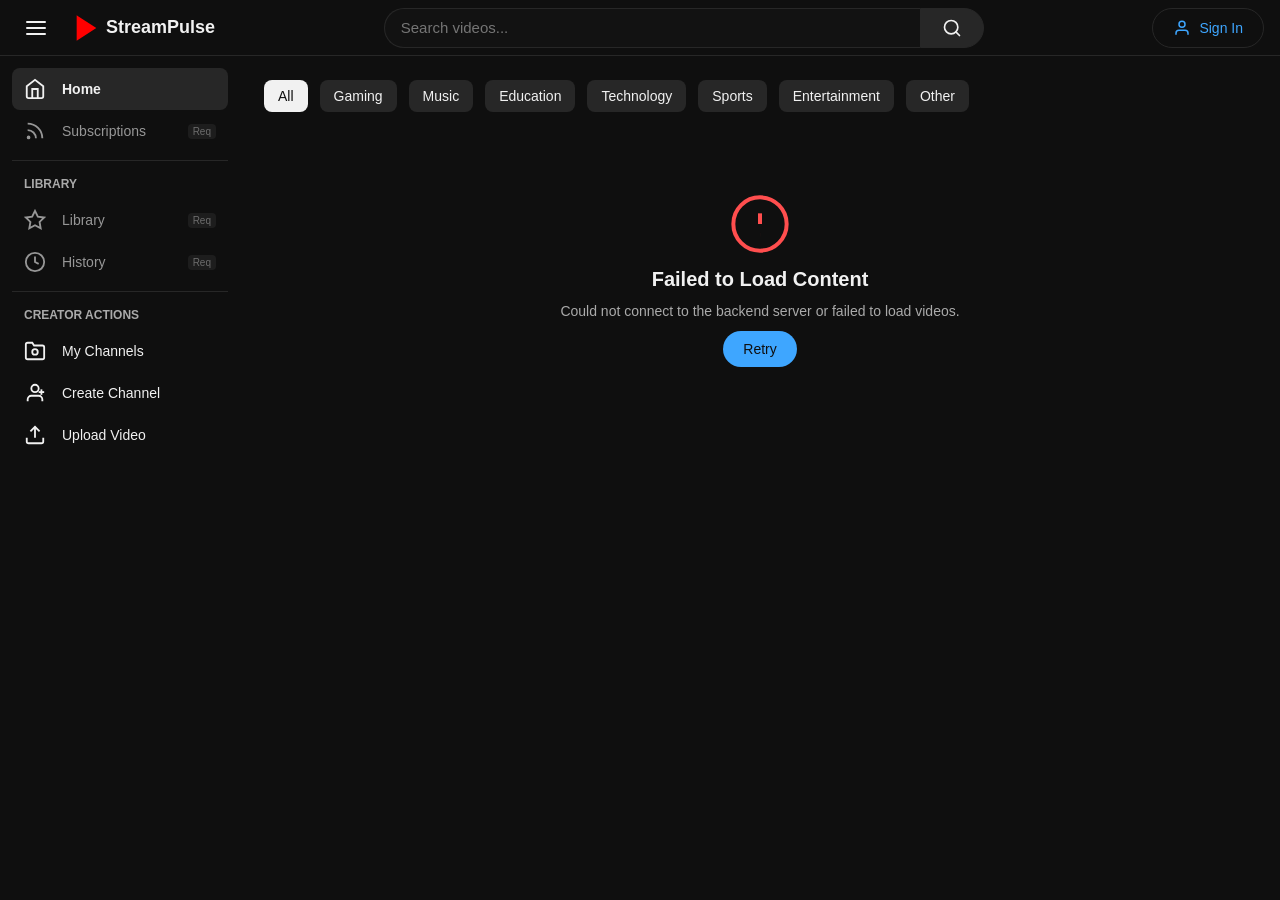
==== index.html @ 876c03dc "Add files via upload" ====
<!DOCTYPE html>
<html lang="en">
<head>
    <meta charset="UTF-8">
    <meta name="viewport" content="width=device-width, initial-scale=1.0">
    <title>StreamPulse - Watch & Share Videos</title>
    <link rel="stylesheet" href="css/home.css">
</head>
<body>
    <!-- Top Header Navigation -->
    <header class="app-header">
        <div class="header-left">
            <button id="sidebar-toggle" class="icon-btn" aria-label="Toggle Navigation Menu">
                <svg width="24" height="24" viewBox="0 0 24 24" fill="none" stroke="currentColor" stroke-width="2" stroke-linecap="round" stroke-linejoin="round">
                    <line x1="3" y1="12" x2="21" y2="12"></line>
                    <line x1="3" y1="6" x2="21" y2="6"></line>
                    <line x1="3" y1="18" x2="21" y2="18"></line>
                </svg>
            </button>
            <a href="index.html" class="brand-logo" aria-label="StreamPulse Home">
                <svg class="brand-icon" width="28" height="28" viewBox="0 0 24 24" fill="none" stroke="currentColor" stroke-width="2">
                    <polygon points="5 3 19 12 5 21 5 3" fill="currentColor"></polygon>
                </svg>
                <span class="brand-name">StreamPulse</span>
            </a>
        </div>

        <div class="header-center">
            <form id="search-form" class="search-box">
                <div class="search-input-wrapper">
                    <input type="text" id="search-input" placeholder="Search videos..." autocomplete="off">
                </div>
                <button type="submit" class="search-btn" aria-label="Search">
                    <svg width="20" height="20" viewBox="0 0 24 24" fill="none" stroke="currentColor" stroke-width="2" stroke-linecap="round" stroke-linejoin="round">
                        <circle cx="11" cy="11" r="8"></circle>
                        <line x1="21" y1="21" x2="16.65" y2="16.65"></line>
                    </svg>
                </button>
            </form>
        </div>

        <div class="header-right" id="header-auth-section">
            <div class="auth-loading-spinner" id="auth-spinner"></div>
        </div>
    </header>

    <!-- App Container (Sidebar + Main Content) -->
    <div class="app-layout">
        <!-- Sidebar Navigation -->
        <aside id="sidebar" class="app-sidebar">
            <nav class="sidebar-nav">
                <div class="nav-section">
                    <a href="index.html" class="nav-item active">
                        <svg class="nav-icon" width="22" height="22" viewBox="0 0 24 24" fill="none" stroke="currentColor" stroke-width="2">
                            <path d="M3 9l9-7 9 7v11a2 2 0 0 1-2 2H5a2 2 0 0 1-2-2z"></path>
                            <polyline points="9 22 9 12 15 12 15 22"></polyline>
                        </svg>
                        <span class="nav-text">Home</span>
                    </a>
                    <a href="#" class="nav-item disabled-nav" title="BACKEND REQUIRED: Subscriptions Feed">
                        <svg class="nav-icon" width="22" height="22" viewBox="0 0 24 24" fill="none" stroke="currentColor" stroke-width="2">
                            <path d="M4 11a9 9 0 0 1 9 9"></path>
                            <path d="M4 4a16 16 0 0 1 16 16"></path>
                            <circle cx="5" cy="19" r="1"></circle>
                        </svg>
                        <span class="nav-text">Subscriptions</span>
                        <span class="badge-backend">Req</span>
                    </a>
                </div>

                <hr class="sidebar-divider">

                <div class="nav-section">
                    <div class="nav-section-title">Library</div>
                    <a href="#" class="nav-item disabled-nav" title="BACKEND REQUIRED: User Library">
                        <svg class="nav-icon" width="22" height="22" viewBox="0 0 24 24" fill="none" stroke="currentColor" stroke-width="2">
                            <polygon points="12 2 15.09 8.26 22 9.27 17 14.14 18.18 21.02 12 17.77 5.82 21.02 7 14.14 2 9.27 8.91 8.26 12 2"></polygon>
                        </svg>
                        <span class="nav-text">Library</span>
                        <span class="badge-backend">Req</span>
                    </a>
                    <a href="#" class="nav-item disabled-nav" title="BACKEND REQUIRED: Watch History">
                        <svg class="nav-icon" width="22" height="22" viewBox="0 0 24 24" fill="none" stroke="currentColor" stroke-width="2">
                            <circle cx="12" cy="12" r="10"></circle>
                            <polyline points="12 6 12 12 16 14"></polyline>
                        </svg>
                        <span class="nav-text">History</span>
                        <span class="badge-backend">Req</span>
                    </a>
                </div>

                <hr class="sidebar-divider">

                <!-- Creator Actions Section -->
                <div class="nav-section">
                    <div class="nav-section-title">Creator Actions</div>
                    <a href="my-channels.html" class="nav-item">
                        <svg class="nav-icon" width="22" height="22" viewBox="0 0 24 24" fill="none" stroke="currentColor" stroke-width="2">
                            <path d="M22 19a2 2 0 0 1-2 2H4a2 2 0 0 1-2-2V5a2 2 0 0 1 2-2h5l2 3h9a2 2 0 0 1 2 2z"></path>
                            <circle cx="12" cy="13" r="3"></circle>
                        </svg>
                        <span class="nav-text">My Channels</span>
                    </a>
                    <a href="create-channel.html" class="nav-item">
                        <svg class="nav-icon" width="22" height="22" viewBox="0 0 24 24" fill="none" stroke="currentColor" stroke-width="2">
                            <path d="M20 21v-2a4 4 0 0 0-4-4H8a4 4 0 0 0-4 4v2"></path>
                            <circle cx="12" cy="7" r="4"></circle>
                            <line x1="19" y1="8" x2="19" y2="14"></line>
                            <line x1="16" y1="11" x2="22" y2="11"></line>
                        </svg>
                        <span class="nav-text">Create Channel</span>
                    </a>
                    <a href="upload.html" class="nav-item">
                        <svg class="nav-icon" width="22" height="22" viewBox="0 0 24 24" fill="none" stroke="currentColor" stroke-width="2">
                            <path d="M21 15v4a2 2 0 0 1-2 2H5a2 2 0 0 1-2-2v-4"></path>
                            <polyline points="17 8 12 3 7 8"></polyline>
                            <line x1="12" y1="3" x2="12" y2="15"></line>
                        </svg>
                        <span class="nav-text">Upload Video</span>
                    </a>
                </div>
            </nav>
        </aside>

        <!-- Sidebar Mobile Overlay Backdrop -->
        <div id="sidebar-overlay" class="sidebar-overlay"></div>

        <!-- Main Workspace Area -->
        <main class="main-content">
            <!-- Horizontal Scrollable Category Bar -->
            <section class="category-bar-wrapper">
                <div id="category-bar" class="category-bar">
                    <button class="chip active" data-category="All">All</button>
                    <button class="chip" data-category="Gaming">Gaming</button>
                    <button class="chip" data-category="Music">Music</button>
                    <button class="chip" data-category="Education">Education</button>
                    <button class="chip" data-category="Technology">Technology</button>
                    <button class="chip" data-category="Sports">Sports</button>
                    <button class="chip" data-category="Entertainment">Entertainment</button>
                    <button class="chip" data-category="Other">Other</button>
                </div>
            </section>

            <!-- Loading State (Skeleton Cards) -->
            <div id="skeleton-container" class="video-grid">
                <div class="skeleton-card"><div class="skeleton-thumb"></div><div class="skeleton-meta"><div class="skeleton-avatar"></div><div class="skeleton-lines"><div class="skeleton-line"></div><div class="skeleton-line short"></div></div></div></div>
                <div class="skeleton-card"><div class="skeleton-thumb"></div><div class="skeleton-meta"><div class="skeleton-avatar"></div><div class="skeleton-lines"><div class="skeleton-line"></div><div class="skeleton-line short"></div></div></div></div>
                <div class="skeleton-card"><div class="skeleton-thumb"></div><div class="skeleton-meta"><div class="skeleton-avatar"></div><div class="skeleton-lines"><div class="skeleton-line"></div><div class="skeleton-line short"></div></div></div></div>
                <div class="skeleton-card"><div class="skeleton-thumb"></div><div class="skeleton-meta"><div class="skeleton-avatar"></div><div class="skeleton-lines"><div class="skeleton-line"></div><div class="skeleton-line short"></div></div></div></div>
            </div>

            <!-- Authentication Required State (401 Error Handling) -->
            <div id="auth-required-state" class="state-container hidden">
                <svg width="64" height="64" viewBox="0 0 24 24" fill="none" stroke="#3ea6ff" stroke-width="1.5">
                    <rect x="3" y="11" width="18" height="11" rx="2" ry="2"></rect>
                    <path d="M7 11V7a5 5 0 0 1 10 0v4"></path>
                </svg>
                <h2>Sign in to watch videos</h2>
                <p>Your backend requires an active login session to view video content.</p>
                <div class="state-actions">
                    <a href="login.html" class="btn btn-primary">Sign In Now</a>
                    <a href="register.html" class="btn btn-outline">Create Account</a>
                </div>
            </div>

            <!-- Empty State Display -->
            <div id="empty-state" class="state-container hidden">
                <svg width="64" height="64" viewBox="0 0 24 24" fill="none" stroke="currentColor" stroke-width="1.5">
                    <rect x="2" y="2" width="20" height="20" rx="2.18" ry="2.18"></rect>
                    <line x1="7" y1="2" x2="7" y2="22"></line>
                    <line x1="17" y1="2" x2="17" y2="22"></line>
                    <line x1="2" y1="12" x2="22" y2="12"></line>
                </svg>
                <h2>No Videos Found</h2>
                <p id="empty-message">There are no videos available in this category right now.</p>
            </div>

            <!-- Generic Error State Display -->
            <div id="error-state" class="state-container hidden">
                <svg width="64" height="64" viewBox="0 0 24 24" fill="none" stroke="#ff4e4e" stroke-width="1.5">
                    <circle cx="12" cy="12" r="10"></circle>
                    <line x1="12" y1="8" x2="12" y2="12"></line>
                    <line x1="12" y1="16" x2="12.01" y2="16"></line>
                </svg>
                <h2>Failed to Load Content</h2>
                <p id="error-message">Unable to connect to the video server. Please try again.</p>
                <button id="retry-btn" class="btn btn-primary">Retry</button>
            </div>

            <!-- Main Video Grid -->
            <div id="video-grid" class="video-grid hidden"></div>
        </main>
    </div>

    <!-- Scripts -->
    <script src="js/home.js"></script>
</body>
</html>
---- css/home.css ----
/* ==========================================================================
   Global Reset & Color Tokens
   ========================================================================== */
:root {
    --bg-main: #0f0f0f;
    --bg-header: #0f0f0f;
    --bg-sidebar: #0f0f0f;
    --bg-card: #181818;
    --bg-hover: #272727;
    --bg-chip: #272727;
    --bg-chip-active: #f1f1f1;
    --text-primary: #f1f1f1;
    --text-secondary: #aaaaaa;
    --text-chip-active: #0f0f0f;
    --accent-red: #ff0000;
    --accent-blue: #3ea6ff;
    --border-color: #272727;
    --badge-bg: rgba(0, 0, 0, 0.8);
    
    --header-height: 56px;
    --sidebar-width: 240px;

    --radius-sm: 4px;
    --radius-md: 8px;
    --radius-lg: 12px;
    --radius-full: 9999px;
    
    --transition-fast: 0.15s ease;
    --font-family: -apple-system, BlinkMacSystemFont, "Segoe UI", Roboto, Helvetica, Arial, sans-serif;
}

* {
    box-sizing: border-box;
    margin: 0;
    padding: 0;
}

body {
    background-color: var(--bg-main);
    color: var(--text-primary);
    font-family: var(--font-family);
    overflow-x: hidden;
    min-height: 100vh;
}

a {
    color: inherit;
    text-decoration: none;
}

button {
    font-family: inherit;
    border: none;
    background: none;
    cursor: pointer;
    color: inherit;
}

.hidden {
    display: none !important;
}

.btn {
    display: inline-flex;
    align-items: center;
    justify-content: center;
    gap: 8px;
    padding: 10px 20px;
    border-radius: var(--radius-full);
    font-weight: 500;
    font-size: 14px;
    transition: background-color var(--transition-fast);
}

.btn-primary {
    background-color: var(--accent-blue);
    color: #0f0f0f;
}

.btn-primary:hover {
    background-color: #65b8ff;
}

.btn-outline {
    border: 1px solid var(--border-color);
    color: var(--accent-blue);
}

.btn-outline:hover {
    background-color: rgba(62, 166, 255, 0.15);
}

.badge-backend {
    font-size: 10px;
    background-color: rgba(255, 255, 255, 0.1);
    color: var(--text-secondary);
    padding: 2px 5px;
    border-radius: var(--radius-sm);
    margin-left: auto;
}

/* ==========================================================================
   Header Layout
   ========================================================================== */
.app-header {
    position: fixed;
    top: 0;
    left: 0;
    right: 0;
    height: var(--header-height);
    background-color: var(--bg-header);
    display: flex;
    align-items: center;
    justify-content: space-between;
    padding: 0 16px;
    z-index: 1000;
    border-bottom: 1px solid var(--border-color);
}

.header-left {
    display: flex;
    align-items: center;
    gap: 16px;
}

.icon-btn {
    display: flex;
    align-items: center;
    justify-content: center;
    width: 40px;
    height: 40px;
    border-radius: var(--radius-full);
    transition: background-color var(--transition-fast);
}

.icon-btn:hover {
    background-color: var(--bg-hover);
}

.brand-logo {
    display: flex;
    align-items: center;
    gap: 6px;
    font-weight: 700;
    font-size: 18px;
}

.brand-icon {
    color: var(--accent-red);
}

.header-center {
    flex: 0 1 640px;
    display: flex;
    justify-content: center;
}

.search-box {
    display: flex;
    width: 100%;
    max-width: 600px;
}

.search-input-wrapper {
    flex: 1;
    display: flex;
    align-items: center;
    background-color: #121212;
    border: 1px solid var(--border-color);
    border-right: none;
    border-radius: var(--radius-full) 0 0 var(--radius-full);
    padding: 0 16px;
}

.search-input-wrapper input {
    width: 100%;
    height: 38px;
    background: transparent;
    border: none;
    outline: none;
    color: var(--text-primary);
    font-size: 15px;
}

.search-btn {
    width: 64px;
    height: 40px;
    background-color: var(--bg-chip);
    border: 1px solid var(--border-color);
    border-radius: 0 var(--radius-full) var(--radius-full) 0;
    display: flex;
    align-items: center;
    justify-content: center;
}

.search-btn:hover {
    background-color: #383838;
}

.header-right {
    display: flex;
    align-items: center;
    gap: 12px;
}

.user-profile-menu {
    position: relative;
}

.avatar-btn {
    width: 36px;
    height: 36px;
    border-radius: var(--radius-full);
    background-color: #555;
    color: #fff;
    font-weight: 600;
    font-size: 15px;
    display: flex;
    align-items: center;
    justify-content: center;
    text-transform: uppercase;
}

.user-dropdown {
    position: absolute;
    top: 48px;
    right: 0;
    width: 220px;
    background-color: var(--bg-card);
    border: 1px solid var(--border-color);
    border-radius: var(--radius-md);
    box-shadow: 0 8px 24px rgba(0,0,0,0.5);
    padding: 8px 0;
    z-index: 1001;
}

.dropdown-header {
    padding: 12px 16px;
    border-bottom: 1px solid var(--border-color);
}

.dropdown-user-name {
    font-weight: 600;
    font-size: 14px;
}

.dropdown-user-email {
    font-size: 12px;
    color: var(--text-secondary);
    margin-top: 2px;
}

.dropdown-item {
    display: flex;
    align-items: center;
    gap: 12px;
    padding: 10px 16px;
    font-size: 14px;
    transition: background-color var(--transition-fast);
}

.dropdown-item:hover {
    background-color: var(--bg-hover);
}

.auth-loading-spinner {
    width: 20px;
    height: 20px;
    border: 2px solid var(--border-color);
    border-top: 2px solid var(--text-primary);
    border-radius: 50%;
    animation: spin 0.8s linear infinite;
}

/* ==========================================================================
   Sidebar Navigation
   ========================================================================== */
.app-layout {
    display: flex;
    padding-top: var(--header-height);
    min-height: calc(100vh - var(--header-height));
}

.app-sidebar {
    width: var(--sidebar-width);
    background-color: var(--bg-sidebar);
    position: fixed;
    top: var(--header-height);
    bottom: 0;
    left: 0;
    overflow-y: auto;
    z-index: 900;
    transition: transform 0.2s ease;
}

.sidebar-nav {
    padding: 12px;
}

.nav-section-title {
    font-size: 12px;
    font-weight: 600;
    color: var(--text-secondary);
    padding: 8px 12px;
    text-transform: uppercase;
}

.sidebar-divider {
    border: none;
    border-top: 1px solid var(--border-color);
    margin: 8px 0;
}

.nav-item {
    display: flex;
    align-items: center;
    gap: 16px;
    padding: 10px 12px;
    border-radius: var(--radius-md);
    font-size: 14px;
    transition: background-color var(--transition-fast);
}

.nav-item:hover {
    background-color: var(--bg-hover);
}

.nav-item.active {
    background-color: var(--bg-hover);
    font-weight: 600;
}

.nav-item.disabled-nav {
    opacity: 0.6;
}

.sidebar-overlay {
    position: fixed;
    inset: 0;
    background-color: rgba(0,0,0,0.5);
    z-index: 899;
    display: none;
}

/* ==========================================================================
   Main Content Area
   ========================================================================== */
.main-content {
    flex: 1;
    margin-left: var(--sidebar-width);
    padding: 16px 24px;
    max-width: 1600px;
}

.category-bar-wrapper {
    position: sticky;
    top: var(--header-height);
    background-color: var(--bg-main);
    z-index: 800;
    padding: 8px 0 16px 0;
}

.category-bar {
    display: flex;
    gap: 12px;
    overflow-x: auto;
    scrollbar-width: none;
    white-space: nowrap;
}

.category-bar::-webkit-scrollbar {
    display: none;
}

.chip {
    padding: 8px 14px;
    background-color: var(--bg-chip);
    color: var(--text-primary);
    border-radius: var(--radius-md);
    font-size: 14px;
    font-weight: 500;
    flex-shrink: 0;
    transition: all var(--transition-fast);
}

.chip:hover {
    background-color: #383838;
}

.chip.active {
    background-color: var(--bg-chip-active);
    color: var(--text-chip-active);
}

/* ==========================================================================
   Video Grid & Video Cards
   ========================================================================== */
.video-grid {
    display: grid;
    grid-template-columns: repeat(auto-fill, minmax(280px, 1fr));
    gap: 20px 16px;
    margin-top: 8px;
}

.video-card {
    display: flex;
    flex-direction: column;
    cursor: pointer;
}

.thumbnail-container {
    position: relative;
    width: 100%;
    aspect-ratio: 16 / 9;
    background-color: #222;
    border-radius: var(--radius-lg);
    overflow: hidden;
}

.thumbnail-img {
    width: 100%;
    height: 100%;
    object-fit: cover;
    transition: transform 0.2s ease;
}

.video-card:hover .thumbnail-img {
    transform: scale(1.03);
}

.duration-badge {
    position: absolute;
    bottom: 8px;
    right: 8px;
    background-color: var(--badge-bg);
    color: #fff;
    font-size: 11px;
    font-weight: 600;
    padding: 2px 6px;
    border-radius: var(--radius-sm);
}

.video-details {
    display: flex;
    gap: 12px;
    margin-top: 12px;
}

.channel-avatar {
    width: 36px;
    height: 36px;
    border-radius: var(--radius-full);
    background-color: var(--bg-hover);
    flex-shrink: 0;
    display: flex;
    align-items: center;
    justify-content: center;
    color: var(--text-secondary);
}

.video-info {
    flex: 1;
    overflow: hidden;
}

.video-title {
    font-size: 15px;
    font-weight: 600;
    line-height: 1.3;
    color: var(--text-primary);
    display: -webkit-box;
    -webkit-line-clamp: 2;
    -webkit-box-orient: vertical;
    overflow: hidden;
    margin-bottom: 4px;
}

.channel-name {
    font-size: 13px;
    color: var(--text-secondary);
    margin-bottom: 2px;
}

.video-meta {
    font-size: 13px;
    color: var(--text-secondary);
}

/* ==========================================================================
   Skeleton Loading State & Keyframes
   ========================================================================== */
.skeleton-card {
    display: flex;
    flex-direction: column;
    gap: 12px;
}

.skeleton-thumb {
    width: 100%;
    aspect-ratio: 16 / 9;
    background-color: #222;
    border-radius: var(--radius-lg);
    animation: shimmer 1.5s infinite linear;
}

.skeleton-meta {
    display: flex;
    gap: 12px;
}

.skeleton-avatar {
    width: 36px;
    height: 36px;
    border-radius: var(--radius-full);
    background-color: #222;
    animation: shimmer 1.5s infinite linear;
}

.skeleton-lines {
    flex: 1;
    display: flex;
    flex-direction: column;
    gap: 8px;
}

.skeleton-line {
    height: 14px;
    background-color: #222;
    border-radius: 4px;
    animation: shimmer 1.5s infinite linear;
}

.skeleton-line.short {
    width: 60%;
}

@keyframes shimmer {
    0% { opacity: 0.3; }
    50% { opacity: 0.7; }
    100% { opacity: 0.3; }
}

@keyframes spin {
    0% { transform: rotate(0deg); }
    100% { transform: rotate(360deg); }
}

/* ==========================================================================
   State Containers & Actions
   ========================================================================== */
.state-container {
    display: flex;
    flex-direction: column;
    align-items: center;
    justify-content: center;
    text-align: center;
    padding: 64px 16px;
    gap: 12px;
    color: var(--text-secondary);
}

.state-container h2 {
    color: var(--text-primary);
    font-size: 20px;
}

.state-container p {
    font-size: 14px;
    max-width: 420px;
}

.state-actions {
    display: flex;
    gap: 12px;
    margin-top: 8px;
}

/* ==========================================================================
   Responsive Breakpoints
   ========================================================================== */
@media (max-width: 768px) {
    .app-sidebar {
        transform: translateX(-100%);
    }

    .app-sidebar.mobile-open {
        transform: translateX(0);
        box-shadow: 4px 0 16px rgba(0,0,0,0.5);
    }

    .sidebar-overlay.active {
        display: block;
    }

    .main-content {
        margin-left: 0;
        padding: 12px 16px;
    }

    .brand-name {
        display: none;
    }

    .header-center {
        flex: 1;
        max-width: none;
        margin: 0 8px;
    }
}
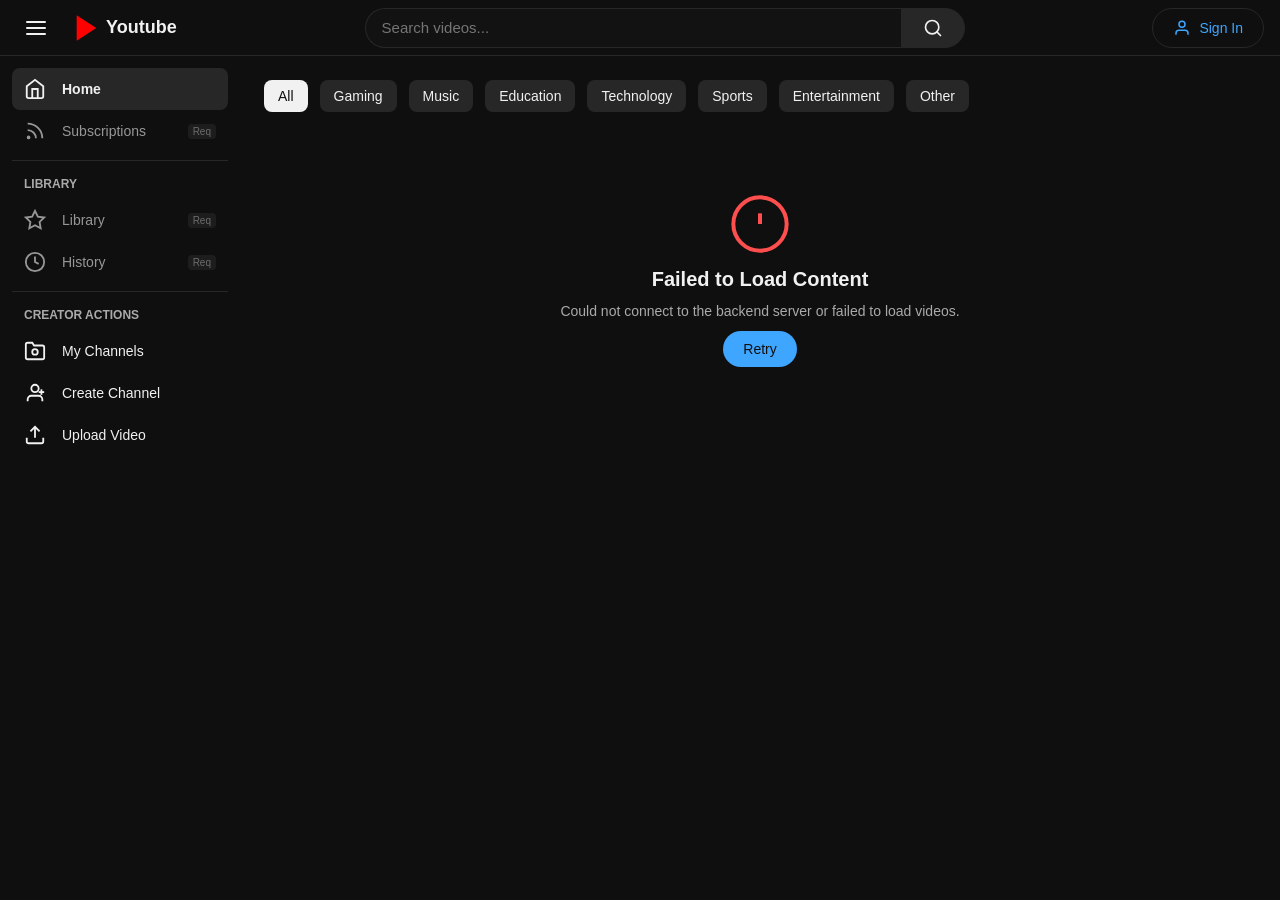
==== commit ac80caa5: "Change title and branding from StreamPulse to Youtube" ====
--- a/index.html
+++ b/index.html
@@ -3,7 +3,7 @@
 <head>
     <meta charset="UTF-8">
     <meta name="viewport" content="width=device-width, initial-scale=1.0">
-    <title>StreamPulse - Watch & Share Videos</title>
+    <title>Youtube - Watch & Share Videos</title>
     <link rel="stylesheet" href="css/home.css">
 </head>
 <body>
@@ -17,11 +17,11 @@
                     <line x1="3" y1="18" x2="21" y2="18"></line>
                 </svg>
             </button>
-            <a href="index.html" class="brand-logo" aria-label="StreamPulse Home">
+            <a href="index.html" class="brand-logo" aria-label="Youtube Home">
                 <svg class="brand-icon" width="28" height="28" viewBox="0 0 24 24" fill="none" stroke="currentColor" stroke-width="2">
                     <polygon points="5 3 19 12 5 21 5 3" fill="currentColor"></polygon>
                 </svg>
-                <span class="brand-name">StreamPulse</span>
+                <span class="brand-name">Youtube</span>
             </a>
         </div>
 
@@ -195,4 +195,4 @@
     <!-- Scripts -->
     <script src="js/home.js"></script>
 </body>
-</html>+</html>
--- a/css/home.css
+++ b/css/home.css
@@ -606,4 +606,365 @@
         max-width: none;
         margin: 0 8px;
     }
-}+}
+
+/* ==========================================================================
+   Improved Responsive Design
+   ========================================================================== */
+
+/* Prevent flex/grid children from causing horizontal overflow */
+html,
+body {
+    width: 100%;
+    max-width: 100%;
+    overflow-x: hidden;
+}
+
+.app-layout,
+.main-content,
+.header-center,
+.search-box,
+.video-grid {
+    min-width: 0;
+}
+
+/* Make images and media always stay inside their containers */
+img,
+svg,
+video {
+    max-width: 100%;
+}
+
+/* =========================
+   Tablet
+   ========================= */
+@media (max-width: 1024px) {
+
+    :root {
+        --sidebar-width: 220px;
+    }
+
+    .main-content {
+        padding: 16px;
+    }
+
+    .video-grid {
+        grid-template-columns: repeat(3, minmax(0, 1fr));
+        gap: 18px 14px;
+    }
+
+    .header-center {
+        flex: 1 1 auto;
+        max-width: 500px;
+    }
+}
+
+
+/* =========================
+   Small Tablet / Large Phone
+   ========================= */
+@media (max-width: 768px) {
+
+    .app-header {
+        padding: 0 10px;
+        gap: 8px;
+    }
+
+    .header-left {
+        gap: 6px;
+        flex-shrink: 0;
+    }
+
+    .brand-name {
+        display: none;
+    }
+
+    .header-center {
+        flex: 1 1 auto;
+        width: auto;
+        min-width: 0;
+        margin: 0;
+    }
+
+    .search-box {
+        width: 100%;
+        min-width: 0;
+    }
+
+    .search-input-wrapper {
+        min-width: 0;
+        padding: 0 12px;
+    }
+
+    .search-input-wrapper input {
+        min-width: 0;
+        font-size: 14px;
+    }
+
+    .search-btn {
+        width: 48px;
+        flex-shrink: 0;
+    }
+
+    .header-right {
+        gap: 4px;
+        flex-shrink: 0;
+    }
+
+    .app-sidebar {
+        width: min(280px, 85vw);
+    }
+
+    .main-content {
+        width: 100%;
+        margin-left: 0;
+        padding: 12px;
+    }
+
+    .category-bar-wrapper {
+        padding: 6px 0 12px;
+    }
+
+    .category-bar {
+        gap: 8px;
+        padding-bottom: 2px;
+    }
+
+    .chip {
+        padding: 7px 12px;
+        font-size: 13px;
+    }
+
+    .video-grid {
+        grid-template-columns: repeat(2, minmax(0, 1fr));
+        gap: 20px 12px;
+    }
+
+    .video-details {
+        gap: 8px;
+        margin-top: 10px;
+    }
+
+    .channel-avatar {
+        width: 32px;
+        height: 32px;
+        flex: 0 0 32px;
+    }
+
+    .video-title {
+        font-size: 14px;
+    }
+
+    .channel-name,
+    .video-meta {
+        font-size: 12px;
+    }
+
+    .state-container {
+        padding: 48px 12px;
+    }
+
+    .state-actions {
+        width: 100%;
+        justify-content: center;
+        flex-wrap: wrap;
+    }
+}
+
+
+/* =========================
+   Mobile
+   ========================= */
+@media (max-width: 600px) {
+
+    .app-header {
+        height: 56px;
+        padding: 0 8px;
+    }
+
+    .header-left {
+        gap: 4px;
+    }
+
+    .icon-btn {
+        width: 38px;
+        height: 38px;
+        flex-shrink: 0;
+    }
+
+    .brand-icon {
+        width: 24px;
+        height: 24px;
+    }
+
+    .header-center {
+        margin: 0 4px;
+    }
+
+    .search-input-wrapper {
+        padding: 0 10px;
+    }
+
+    .search-input-wrapper input {
+        height: 36px;
+        font-size: 13px;
+    }
+
+    .search-input-wrapper input::placeholder {
+        font-size: 12px;
+    }
+
+    .search-btn {
+        width: 44px;
+        height: 38px;
+    }
+
+    .avatar-btn {
+        width: 34px;
+        height: 34px;
+        font-size: 14px;
+    }
+
+    .main-content {
+        padding: 10px;
+    }
+
+    .video-grid {
+        grid-template-columns: 1fr;
+        gap: 22px;
+    }
+
+    .thumbnail-container {
+        width: 100%;
+        border-radius: 10px;
+    }
+
+    .video-details {
+        gap: 10px;
+        margin-top: 10px;
+    }
+
+    .channel-avatar {
+        width: 36px;
+        height: 36px;
+        flex-basis: 36px;
+    }
+
+    .video-title {
+        font-size: 15px;
+        line-height: 1.35;
+    }
+
+    .channel-name,
+    .video-meta {
+        font-size: 13px;
+    }
+
+    .state-container h2 {
+        font-size: 18px;
+    }
+
+    .state-container p {
+        font-size: 13px;
+    }
+
+    .btn {
+        width: 100%;
+        max-width: 280px;
+    }
+
+    .user-dropdown {
+        right: -4px;
+        width: min(260px, calc(100vw - 20px));
+    }
+}
+
+
+/* =========================
+   Very Small Phones
+   ========================= */
+@media (max-width: 380px) {
+
+    .app-header {
+        padding: 0 6px;
+    }
+
+    .icon-btn {
+        width: 36px;
+        height: 36px;
+    }
+
+    .header-center {
+        margin: 0 2px;
+    }
+
+    .search-btn {
+        width: 40px;
+    }
+
+    .search-input-wrapper {
+        padding: 0 8px;
+    }
+
+    .search-input-wrapper input {
+        font-size: 12px;
+    }
+
+    .search-input-wrapper input::placeholder {
+        font-size: 11px;
+    }
+
+    .main-content {
+        padding: 8px;
+    }
+
+    .chip {
+        padding: 6px 10px;
+        font-size: 12px;
+    }
+
+    .video-grid {
+        gap: 18px;
+    }
+
+    .video-title {
+        font-size: 14px;
+    }
+}
+
+
+/* =========================
+   Extra Small Phones
+   ========================= */
+@media (max-width: 320px) {
+
+    .header-right {
+        gap: 0;
+    }
+
+    .avatar-btn {
+        width: 32px;
+        height: 32px;
+        font-size: 13px;
+    }
+
+    .search-btn {
+        width: 38px;
+    }
+
+    .search-input-wrapper input::placeholder {
+        font-size: 10px;
+    }
+
+    .main-content {
+        padding: 6px;
+    }
+
+    .category-bar-wrapper {
+        padding-bottom: 8px;
+    }
+
+    .video-details {
+        gap: 8px;
+    }
+}
